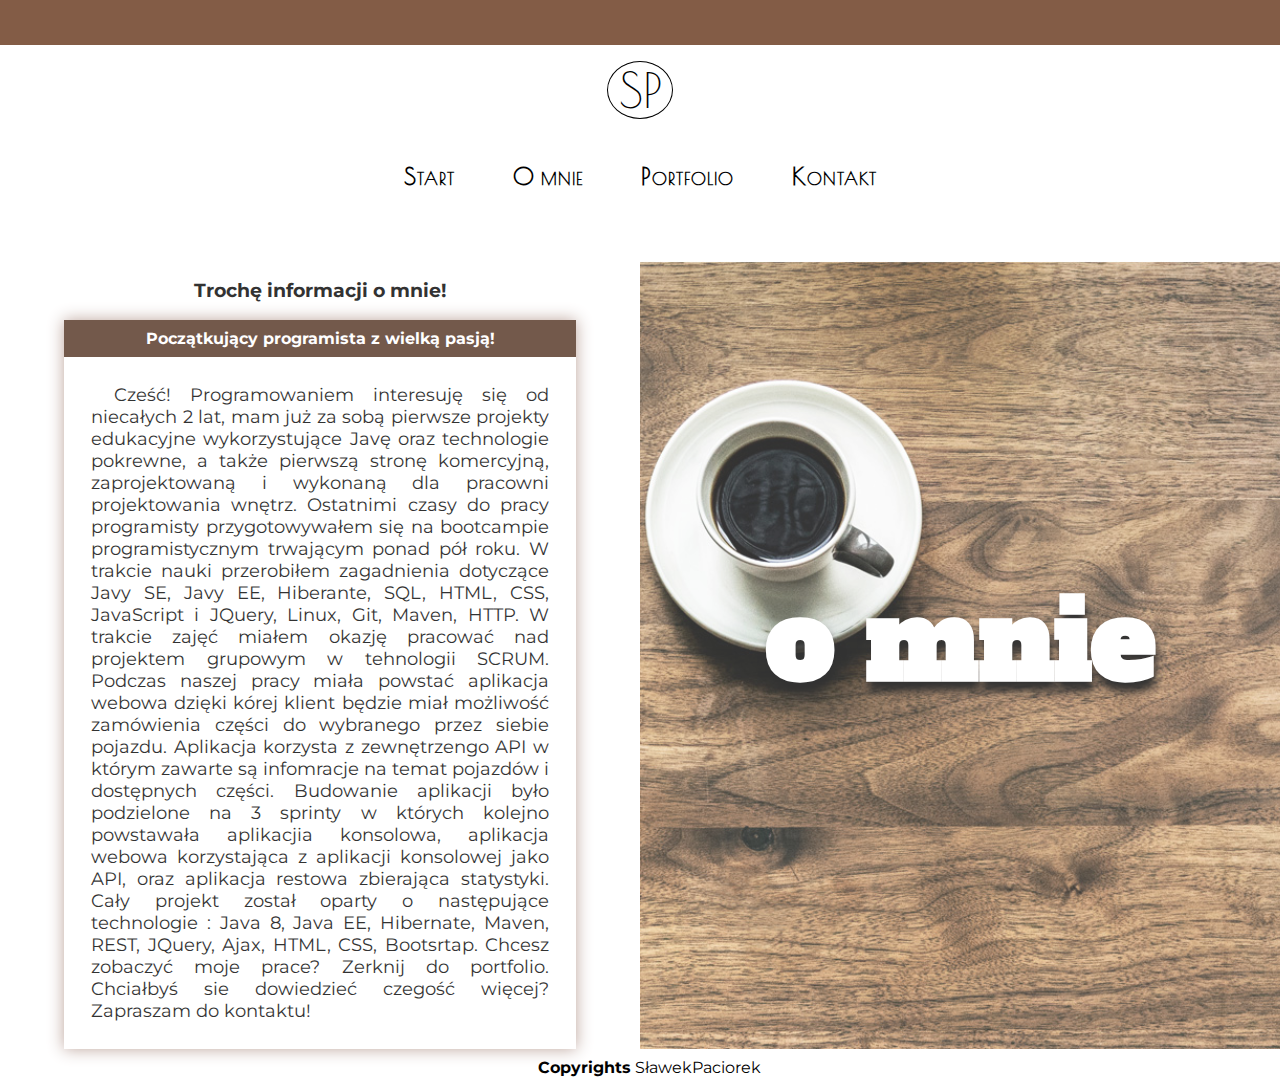
==== aboutme.html @ db7a6787 "Add new subpage and hotfixes" ====
<!DOCTYPE html>
<html lang="en">
<head>
    <meta charset="utf-8">
    <meta name="viewport" content="width=device-width, initial-scale=1, shrink-to-fit=no">
    <title>SlawekPaciorek - JuniorJavaDeveloper</title>

    <!-- Bootstrap core && CSS -->
    <link rel="stylesheet" href="https://stackpath.bootstrapcdn.com/bootstrap/4.1.3/css/bootstrap.min.css" integrity="sha384-MCw98/SFnGE8fJT3GXwEOngsV7Zt27NXFoaoApmYm81iuXoPkFOJwJ8ERdknLPMO" crossorigin="anonymous">
    <link rel="stylesheet" href="https://use.fontawesome.com/releases/v5.3.1/css/all.css" integrity="sha384-mzrmE5qonljUremFsqc01SB46JvROS7bZs3IO2EmfFsd15uHvIt+Y8vEf7N7fWAU" crossorigin="anonymous">
    <link href="https://fonts.googleapis.com/css?family=Alfa+Slab+One|Montserrat|Poiret+One" rel="stylesheet">
    <link rel="stylesheet" href="assets/style.css" type="text/css">
</head>
<body>

<div class="container-fluid">

    <header class="row no-gutter">
        <div class="col-sm-12 top-bar">

                <span>
                    <a href="https://linkedin.com/in/sławomir-paciorek" target="_blank"><i class="fab fa-linkedin fa-2x"></i></a>
                    <a href="https://github.com/slawekpaciorek" target="_blank"><i class="fab fa-github-square fa-2x"></i></a>
                   </span>
        </div>
        <div class="col-sm-12 col-md-3 logo-bar">
                <span>
                    <p class="logo">SP</p>
                </span>
        </div>
        <div class="col-sm-12 col-md-6 menu-bar">
            <ul class="menu">
                <li><a href="index.html">Start</a></li>
                <li><a href="aboutme.html">O mnie</a></li>
                <li><a href="portfolio.html">Portfolio</a></li>
                <li><a href="contact.html">Kontakt</a></li>
            </ul>
        </div>
        <div class="col-sm-12 col-md-3"></div>
    </header>

    <main class="row no-gutter">
        <div class="main-bar">
            <span class="content-box">
                <h3>Trochę informacji o mnie!</h3>
                  <div class="project">
                        <h4>Początkujący programista z wielką pasją!</h4>
                      <span>
                          Cześć! Programowaniem interesuję się od niecałych 2 lat, mam już za sobą
                          pierwsze projekty edukacyjne wykorzystujące Javę oraz technologie pokrewne,
                          a także pierwszą stronę komercyjną, zaprojektowaną i wykonaną dla pracowni projektowania
                          wnętrz. Ostatnimi czasy do pracy programisty przygotowywałem się na bootcampie programistycznym
                          trwającym ponad pół roku. W trakcie nauki przerobiłem zagadnienia dotyczące Javy SE, Javy EE, Hiberante,
                          SQL, HTML, CSS, JavaScript i JQuery, Linux, Git, Maven, HTTP. W trakcie zajęć miałem okazję pracować nad projektem grupowym
                          w tehnologii SCRUM. Podczas naszej pracy miała powstać aplikacja webowa dzięki kórej klient będzie miał możliwość
                          zamówienia części do wybranego przez siebie pojazdu. Aplikacja korzysta z zewnętrzengo API w którym zawarte są infomracje
                          na temat pojazdów i dostępnych części. Budowanie aplikacji było podzielone na 3 sprinty w których kolejno powstawała aplikacjia konsolowa,
                          aplikacja webowa korzystająca z aplikacji konsolowej jako API, oraz aplikacja restowa zbierająca statystyki. Cały projekt został oparty o następujące technologie :
                          Java 8, Java EE, Hibernate, Maven, REST, JQuery, Ajax, HTML, CSS, Bootsrtap. Chcesz zobaczyć moje prace? Zerknij do portfolio. Chciałbyś sie dowiedzieć czegość więcej? Zapraszam do kontaktu!
                      </span>
                  </div>
            </span>
            <span>
                <h2>o mnie</h2>
            </span>
        </div>
    </main>

    <footer class="row no-gutters">
        <div class="bottom-bar">
            <span><strong>Copyrights</strong> SławekPaciorek</span>
        </div>

    </footer>

</div>


<!-- Bootstrap core && JavaScript
================================================== -->
<script src="https://ajax.googleapis.com/ajax/libs/jquery/3.3.1/jquery.min.js"></script>
<script src="https://cdnjs.cloudflare.com/ajax/libs/popper.js/1.14.3/umd/popper.min.js" integrity="sha384-ZMP7rVo3mIykV+2+9J3UJ46jBk0WLaUAdn689aCwoqbBJiSnjAK/l8WvCWPIPm49" crossorigin="anonymous"></script>
<script src="https://stackpath.bootstrapcdn.com/bootstrap/4.1.3/js/bootstrap.min.js" integrity="sha384-ChfqqxuZUCnJSK3+MXmPNIyE6ZbWh2IMqE241rYiqJxyMiZ6OW/JmZQ5stwEULTy" crossorigin="anonymous"></script>
<script src="assets/function.js"></script>

</body>
</html>
---- assets/style.css ----
* {
    margin: 0;
    padding: 0;
}
a:link {
    text-decoration: none;
}
a:hover {
    text-decoration: none;
}
a:visited {
    text-decoration: none;
}
a:active {
    text-decoration: none;
}
.info{
    position: absolute;
    z-index: 100;
    top:25vh;
    left: 25%;
    height: 50vh;
    width: 50%;
    padding: 15vh;
    text-align: center;
    background-color: white;
    opacity: 0.8;
}
.cookieInfo{
    position: absolute;
    padding: 2vh;
    width: 100%;
    bottom: 0;
    text-align: center;
    background-color: black;
    color: #FFFFFF;
}
.top-bar {
    display: table;
    width: 100%;
    height: 5vh;
    background-color: #835c46;
    text-align: right;
}
.top-bar span {
    width: 5px;
    display: table-cell;
    vertical-align: middle;
}
.top-bar span > i {
    color: white;
    margin-right: 1vh;
}
.top-bar a{
    color: white;
}
.logo-bar {
    display: table;
    height: 10vh;
    width: 100%;
}
.logo-bar span {
    display: table-cell;
    vertical-align: middle;
    font-size: 48px;
    font-family: "Poiret One";
    text-align: center;
}
.logo {
    border: solid 1px black;
    border-radius: 50%;
    width: 64px;
    margin: 0 auto;
}
.menu-bar {
    text-align: center;
}
.menu-bar ul {
    list-style: none;
    height: 8vh;
    margin: 1vh auto;
    padding: 2vh;
}
.menu li {
    display: inline-block;
    font-family: "Poiret One", sans-serif;
    font-size: 24px;
    font-weight: 800;
    font-variant: small-caps;
    letter-spacing: 1px;
    margin: 0 3vh;
}
.menu li:hover{
    transform: scale(1.2);
}
.menu-bar li>a{
    color: black;
}
.menu-bar li>a:hover{
    color: darkred;
}
.menu-bar li > a {
    color: black;
}
.main-bar {
    display: table;
    width: 100%;
    height: 80vh;
    background-image: url(images/images/Slawek_PSD_02_tlo.jpg);
    background-size: cover;
    background-position: center;
    background-blend-mode: lighten;
    opacity: 0.8;
}
.main-bar span {
    display: table-cell;
    vertical-align: middle;
    width: 50%;
    text-align: center;
    opacity: 1.0;
}
.main-bar span.content-box{
    vertical-align: top;
}
.main-bar h2{
    font-size:12vh;
    text-shadow: 2px 10px 10px black;
    font-family:"Alfa Slab One", sans-serif;
}
.main-bar h2 {
    font-size: 12vh;
    text-shadow: 2px 10px 10px black;
    font-family: "Alfa Slab One", sans-serif;
    color: white;
    margin-bottom: 3vh;
}
.bottom-bar {
    padding: 1vh;
    width: 100%;
    text-align: center;
    font-family:"Montserrat", sans-serif;
}
.content-box{
    height: 100%;
    background-color: white;
    text-align: center;
}
.content-box h3{
    font-family: "Montserrat", sans-serif;
    padding: 2vh;
    margin: 0;
}
.content-box a{
    display: inline-block;
    width: 70%;
    height: 12vh;
    margin: 3vh 2vh;
    padding: 3.5vh 0;
    box-shadow: 0 0 15px #ad8e83;
    color: black;
}
.content-box a:hover{
    background-color: #735b4f;
    box-shadow: none;
}
.content-box i{
    transition: transform 1s;
}
.content-box i:hover{
    transform: scale(1.2);
}
.phoneContact{
    text-align: center;}
.phoneContact span{
    display: inline-block;
}
.phoneContact span:last-of-type{
    padding: 1vh 0;
    font-size: 28px;
    width: 100%;
    text-align: center;
    font-family: "Montserrat", sans-serif;
}
.projects-box{
    overflow: hidden;
    width: 100%;
    height: 90%;
}
#left:hover, #right:hover{
    transform: none;
    color: #cf050a;
}
#left, #right{
    transition: none;
    padding: 2vh 15%;
}
#project-1{
    background-image: url("images/images/EmployeeContractManager.png");
}
#project-2{
    background-image: url("images/images/UserEngine.png");
}
#project-3{
    background-image: url("images/images/fileanalyzer.png");
}
#project-4{
    background-image: url("images/images/wnetrznosci.png");
}
#project-1,
#project-2,
#project-3,
#project-4{
    background-repeat: no-repeat;
    background-position: center;
    background-size: 100%;
    width: 100%;
    height: 100%;
    float: left;
}
.project {
    margin: auto;
    width: 80%;
    height: 80%;
    text-align: center;
    box-shadow: 0 0 15px #ad8e83;
}
.project h4{
    padding: 1vh;
    margin: 0;
    font-family: "Montserrat", sans-serif;
    background-color: #51301f;
    color: white;
}
.project div{
    display: table;
}
.project div>p{
    display: table-cell;
    vertical-align: middle;
    background-color: #51301f;
    opacity: 0.9;
    color: white;
    margin:5%;
    padding: 0 8%;
    font-size: 18px;
    text-indent: 5%;
    text-align: justify;
    line-height: 24px;
}
.project div>i{
    font-size: 5vh;
    padding:2vh;
    margin-top: 20vh;
    border-radius: 50%;
    background-color: black;
    color: white;
}
.project div>i:hover{
    transform: none;
    background-color: #cf050a;
}
.project div>p a{
    display: inline;
    height: auto;
    width: auto;
    box-shadow: none;
    padding: 0;
    margin: 0;
    color: limegreen;
    background-color: #51301f;
    font-weight: bolder;
}
.project div>p a:hover{
    background-color:#51301f ;
}

.project span{
    text-indent: 5%;
    font-size: 18px;
    font-family: "Montserrat", sans-serif;
    text-align: justify;
    padding: 3vh;
}
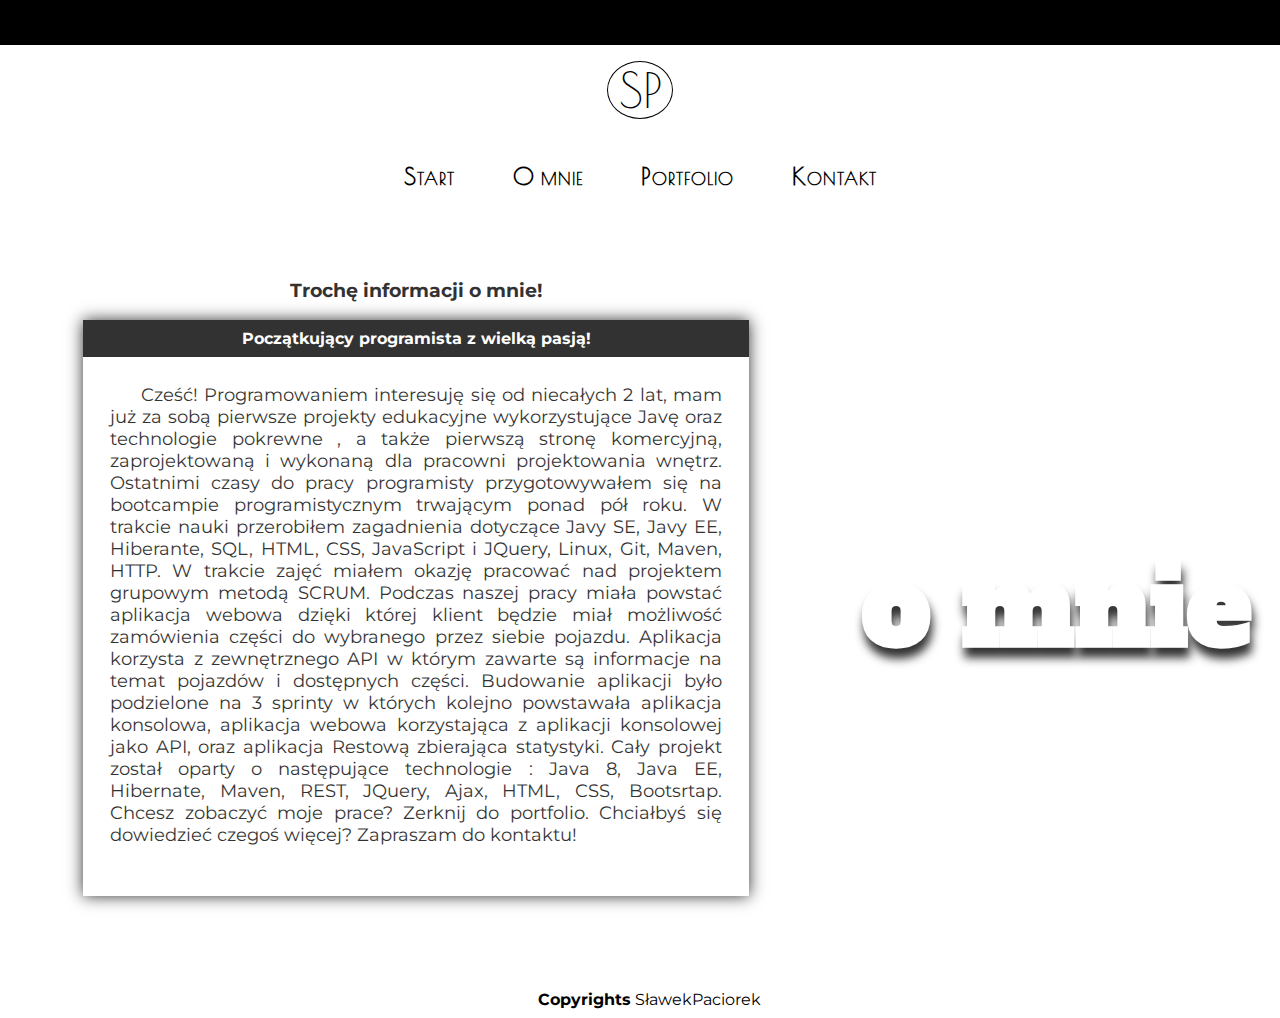
==== commit 37fb9d25: "Edit content in AboutMe" ====
--- a/aboutme.html
+++ b/aboutme.html
@@ -46,18 +46,19 @@
                   <div class="project">
                         <h4>Początkujący programista z wielką pasją!</h4>
                       <span>
-                          Cześć! Programowaniem interesuję się od niecałych 2 lat, mam już za sobą
-                          pierwsze projekty edukacyjne wykorzystujące Javę oraz technologie pokrewne,
-                          a także pierwszą stronę komercyjną, zaprojektowaną i wykonaną dla pracowni projektowania
-                          wnętrz. Ostatnimi czasy do pracy programisty przygotowywałem się na bootcampie programistycznym
-                          trwającym ponad pół roku. W trakcie nauki przerobiłem zagadnienia dotyczące Javy SE, Javy EE, Hiberante,
-                          SQL, HTML, CSS, JavaScript i JQuery, Linux, Git, Maven, HTTP. W trakcie zajęć miałem okazję pracować nad projektem grupowym
-                          w tehnologii SCRUM. Podczas naszej pracy miała powstać aplikacja webowa dzięki kórej klient będzie miał możliwość
-                          zamówienia części do wybranego przez siebie pojazdu. Aplikacja korzysta z zewnętrzengo API w którym zawarte są infomracje
-                          na temat pojazdów i dostępnych części. Budowanie aplikacji było podzielone na 3 sprinty w których kolejno powstawała aplikacjia konsolowa,
-                          aplikacja webowa korzystająca z aplikacji konsolowej jako API, oraz aplikacja restowa zbierająca statystyki. Cały projekt został oparty o następujące technologie :
-                          Java 8, Java EE, Hibernate, Maven, REST, JQuery, Ajax, HTML, CSS, Bootsrtap. Chcesz zobaczyć moje prace? Zerknij do portfolio. Chciałbyś sie dowiedzieć czegość więcej? Zapraszam do kontaktu!
+                          Cześć! Programowaniem interesuję się od niecałych 2 lat, mam już za sobą pierwsze projekty edukacyjne wykorzystujące Javę oraz technologie pokrewne
+                          , a także pierwszą stronę komercyjną, zaprojektowaną i wykonaną dla pracowni projektowania wnętrz.
+                          Ostatnimi czasy do pracy programisty przygotowywałem się na bootcampie programistycznym trwającym ponad pół roku.
+                          W trakcie nauki przerobiłem zagadnienia dotyczące Javy SE, Javy EE, Hiberante, SQL, HTML, CSS, JavaScript i JQuery, Linux, Git, Maven, HTTP.
+                          W trakcie zajęć miałem okazję pracować nad projektem grupowym metodą SCRUM. Podczas naszej pracy miała powstać aplikacja webowa dzięki
+                          której klient będzie miał możliwość zamówienia części do wybranego przez siebie pojazdu.
+                          Aplikacja korzysta z zewnętrznego API w którym zawarte są informacje na temat pojazdów i dostępnych części.
+                          Budowanie aplikacji było podzielone na 3 sprinty w których kolejno powstawała aplikacja konsolowa, aplikacja webowa
+                          korzystająca z aplikacji konsolowej jako API, oraz aplikacja Restową zbierająca statystyki.
+                          Cały projekt został oparty o następujące technologie : Java 8, Java EE, Hibernate, Maven, REST, JQuery, Ajax, HTML, CSS, Bootsrtap.
+                          Chcesz zobaczyć moje prace? Zerknij do portfolio. Chciałbyś się dowiedzieć czegoś więcej? Zapraszam do kontaktu!
                       </span>
+                  </span>
                   </div>
             </span>
             <span>
--- a/assets/style.css
+++ b/assets/style.css
@@ -39,7 +39,7 @@
     display: table;
     width: 100%;
     height: 5vh;
-    background-color: #835c46;
+    background-color: #000;
     text-align: right;
 }
 .top-bar span {
@@ -96,17 +96,35 @@
 .menu-bar li>a{
     color: black;
 }
-.menu-bar li>a:hover{
-    color: darkred;
-}
-.menu-bar li > a {
-    color: black;
+.menu-bar li:first-of-type>a:hover{
+    color: red;
+}
+.menu-bar li:first-of-type>a:activ{
+    color: red;
+}
+.menu-bar li:nth-of-type(2)>a:hover{
+    color: gold;
+}
+.menu-bar li:nth-of-type(2)>a:active{
+    color: gold;
+}
+.menu-bar li:nth-of-type(3)>a:hover{
+    color: green;
+}
+.menu-bar li:nth-of-type(3)>a:active{
+    color: green;
+}
+.menu-bar li:last-of-type>a:hover{
+    color:blue;
+}
+.menu-bar li:last-of-type>a:active{
+    color: blue;
 }
 .main-bar {
     display: table;
     width: 100%;
     height: 80vh;
-    background-image: url(images/images/Slawek_PSD_02_tlo.jpg);
+    background-image: url(images/images/background.jpg);
     background-size: cover;
     background-position: center;
     background-blend-mode: lighten;
@@ -115,7 +133,7 @@
 .main-bar span {
     display: table-cell;
     vertical-align: middle;
-    width: 50%;
+    width: 65%;
     text-align: center;
     opacity: 1.0;
 }
@@ -123,8 +141,8 @@
     vertical-align: top;
 }
 .main-bar h2{
-    font-size:12vh;
-    text-shadow: 2px 10px 10px black;
+    font-size:13vh;
+    text-shadow: 4px 12px 15px black;
     font-family:"Alfa Slab One", sans-serif;
 }
 .main-bar h2 {
@@ -156,11 +174,11 @@
     height: 12vh;
     margin: 3vh 2vh;
     padding: 3.5vh 0;
-    box-shadow: 0 0 15px #ad8e83;
+    box-shadow: 0 0 15px black;
     color: black;
 }
 .content-box a:hover{
-    background-color: #735b4f;
+    background-color: black;
     box-shadow: none;
 }
 .content-box i{
@@ -170,7 +188,8 @@
     transform: scale(1.2);
 }
 .phoneContact{
-    text-align: center;}
+    text-align: center;
+}
 .phoneContact span{
     display: inline-block;
 }
@@ -212,9 +231,9 @@
 #project-4{
     background-repeat: no-repeat;
     background-position: center;
-    background-size: 100%;
-    width: 100%;
-    height: 100%;
+    background-size: cover;
+    width: 100%;
+    height: 90%;
     float: left;
 }
 .project {
@@ -222,13 +241,13 @@
     width: 80%;
     height: 80%;
     text-align: center;
-    box-shadow: 0 0 15px #ad8e83;
+    box-shadow: 0 0 15px black;
 }
 .project h4{
     padding: 1vh;
     margin: 0;
     font-family: "Montserrat", sans-serif;
-    background-color: #51301f;
+    background-color: black;
     color: white;
 }
 .project div{
@@ -237,7 +256,7 @@
 .project div>p{
     display: table-cell;
     vertical-align: middle;
-    background-color: #51301f;
+    background-color: black;
     opacity: 0.9;
     color: white;
     margin:5%;
@@ -267,11 +286,11 @@
     padding: 0;
     margin: 0;
     color: limegreen;
-    background-color: #51301f;
+    background-color: black;
     font-weight: bolder;
 }
 .project div>p a:hover{
-    background-color:#51301f ;
+    background-color:#605d5c ;
 }
 
 .project span{
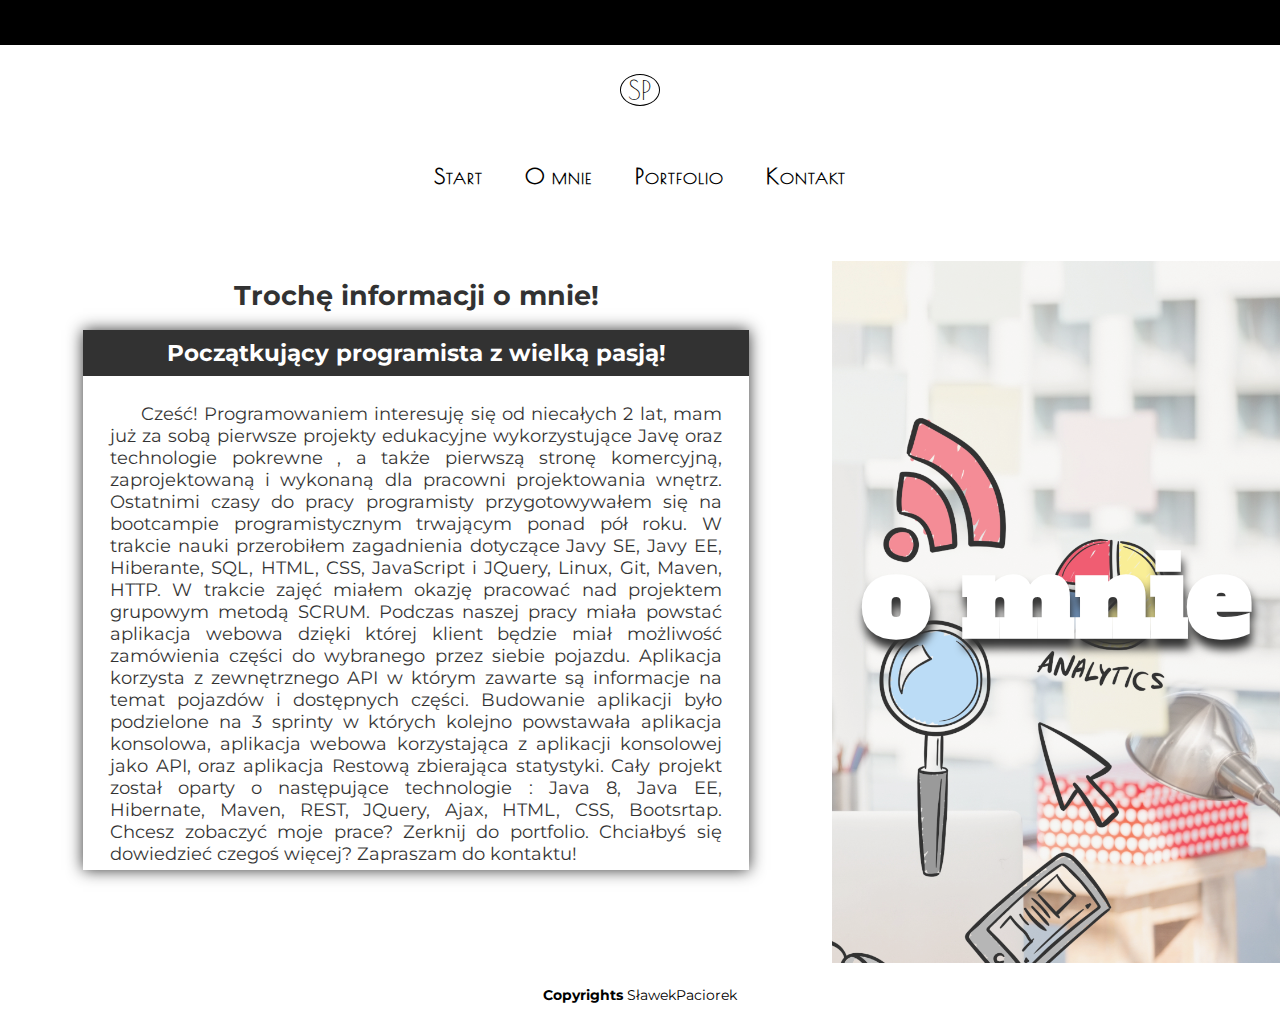
==== commit ddf68080: "Improve some RWD, fonts, fix classes" ====
--- a/aboutme.html
+++ b/aboutme.html
@@ -23,12 +23,12 @@
                     <a href="https://github.com/slawekpaciorek" target="_blank"><i class="fab fa-github-square fa-2x"></i></a>
                    </span>
         </div>
-        <div class="col-sm-12 col-md-3 logo-bar">
+        <div class="col-sm-12 col-md-12 col-lg-3 logo-bar">
                 <span>
                     <p class="logo">SP</p>
                 </span>
         </div>
-        <div class="col-sm-12 col-md-6 menu-bar">
+        <div class="col-sm-12 col-md-12 col-lg-6 menu-bar">
             <ul class="menu">
                 <li><a href="index.html">Start</a></li>
                 <li><a href="aboutme.html">O mnie</a></li>
@@ -36,7 +36,8 @@
                 <li><a href="contact.html">Kontakt</a></li>
             </ul>
         </div>
-        <div class="col-sm-12 col-md-3"></div>
+        <div class="col-sm-12 col-md-12 col-lg-3">
+        </div>
     </header>
 
     <main class="row no-gutter">
@@ -45,7 +46,7 @@
                 <h3>Trochę informacji o mnie!</h3>
                   <div class="project">
                         <h4>Początkujący programista z wielką pasją!</h4>
-                      <span>
+                      <p class="description">
                           Cześć! Programowaniem interesuję się od niecałych 2 lat, mam już za sobą pierwsze projekty edukacyjne wykorzystujące Javę oraz technologie pokrewne
                           , a także pierwszą stronę komercyjną, zaprojektowaną i wykonaną dla pracowni projektowania wnętrz.
                           Ostatnimi czasy do pracy programisty przygotowywałem się na bootcampie programistycznym trwającym ponad pół roku.
@@ -57,7 +58,7 @@
                           korzystająca z aplikacji konsolowej jako API, oraz aplikacja Restową zbierająca statystyki.
                           Cały projekt został oparty o następujące technologie : Java 8, Java EE, Hibernate, Maven, REST, JQuery, Ajax, HTML, CSS, Bootsrtap.
                           Chcesz zobaczyć moje prace? Zerknij do portfolio. Chciałbyś się dowiedzieć czegoś więcej? Zapraszam do kontaktu!
-                      </span>
+                      </p>
                   </span>
                   </div>
             </span>
--- a/assets/style.css
+++ b/assets/style.css
@@ -21,10 +21,11 @@
     left: 25%;
     height: 50vh;
     width: 50%;
-    padding: 15vh;
+    padding: 15vh 5vh;
     text-align: center;
     background-color: white;
     opacity: 0.8;
+    font-size: 2vh;
 }
 .cookieInfo{
     position: absolute;
@@ -43,16 +44,18 @@
     text-align: right;
 }
 .top-bar span {
-    width: 5px;
+    width: 0.2em;
+    font-size: 1.5vh;
     display: table-cell;
     vertical-align: middle;
 }
 .top-bar span > i {
     color: white;
-    margin-right: 1vh;
+    margin-right:1em;
 }
 .top-bar a{
     color: white;
+    margin-right: 0.4em;
 }
 .logo-bar {
     display: table;
@@ -62,14 +65,14 @@
 .logo-bar span {
     display: table-cell;
     vertical-align: middle;
-    font-size: 48px;
-    font-family: "Poiret One";
+    font-size: 2vw;
+    font-family: "Poiret One", sans-serif;
     text-align: center;
 }
 .logo {
     border: solid 1px black;
     border-radius: 50%;
-    width: 64px;
+    width: 3vw;
     margin: 0 auto;
 }
 .menu-bar {
@@ -84,11 +87,11 @@
 .menu li {
     display: inline-block;
     font-family: "Poiret One", sans-serif;
-    font-size: 24px;
+    font-size: 2.5vh;
     font-weight: 800;
     font-variant: small-caps;
     letter-spacing: 1px;
-    margin: 0 3vh;
+    margin: 0 1.5vw;
 }
 .menu li:hover{
     transform: scale(1.2);
@@ -99,31 +102,19 @@
 .menu-bar li:first-of-type>a:hover{
     color: red;
 }
-.menu-bar li:first-of-type>a:activ{
-    color: red;
-}
 .menu-bar li:nth-of-type(2)>a:hover{
     color: gold;
 }
-.menu-bar li:nth-of-type(2)>a:active{
-    color: gold;
-}
 .menu-bar li:nth-of-type(3)>a:hover{
     color: green;
 }
-.menu-bar li:nth-of-type(3)>a:active{
-    color: green;
-}
 .menu-bar li:last-of-type>a:hover{
     color:blue;
 }
-.menu-bar li:last-of-type>a:active{
-    color: blue;
-}
 .main-bar {
     display: table;
     width: 100%;
-    height: 80vh;
+    height: 78vh;
     background-image: url(images/images/background.jpg);
     background-size: cover;
     background-position: center;
@@ -153,10 +144,17 @@
     margin-bottom: 3vh;
 }
 .bottom-bar {
-    padding: 1vh;
-    width: 100%;
+    display: table;
+    font-size: 1.6vh;
+    width: 100%;
+    height: 7vh;
     text-align: center;
     font-family:"Montserrat", sans-serif;
+}
+.bottom-bar span{
+    height: 100%;
+    display: table-cell;
+    vertical-align: middle;
 }
 .content-box{
     height: 100%;
@@ -165,15 +163,16 @@
 }
 .content-box h3{
     font-family: "Montserrat", sans-serif;
+    font-size: 3vh;
     padding: 2vh;
     margin: 0;
 }
 .content-box a{
     display: inline-block;
     width: 70%;
-    height: 12vh;
-    margin: 3vh 2vh;
-    padding: 3.5vh 0;
+    font-size: 1.5vh;
+    margin: 1.5vh 1vh;
+    padding: 5vh 0;
     box-shadow: 0 0 15px black;
     color: black;
 }
@@ -194,8 +193,7 @@
     display: inline-block;
 }
 .phoneContact span:last-of-type{
-    padding: 1vh 0;
-    font-size: 28px;
+    font-size: 2.5vh;
     width: 100%;
     text-align: center;
     font-family: "Montserrat", sans-serif;
@@ -242,10 +240,12 @@
     height: 80%;
     text-align: center;
     box-shadow: 0 0 15px black;
+    box-sizing: border-box;
 }
 .project h4{
     padding: 1vh;
     margin: 0;
+    font-size: 2.5vh;
     font-family: "Montserrat", sans-serif;
     background-color: black;
     color: white;
@@ -261,10 +261,10 @@
     color: white;
     margin:5%;
     padding: 0 8%;
-    font-size: 18px;
+    font-size: 2.2vh;
     text-indent: 5%;
     text-align: justify;
-    line-height: 24px;
+    line-height: 1.4em;
 }
 .project div>i{
     font-size: 5vh;
@@ -288,15 +288,19 @@
     color: limegreen;
     background-color: black;
     font-weight: bolder;
+    font-size: 2.5vh;
 }
 .project div>p a:hover{
     background-color:#605d5c ;
 }
-
-.project span{
+.project span, .project p.description{
     text-indent: 5%;
-    font-size: 18px;
+    font-size: 2vh;
     font-family: "Montserrat", sans-serif;
     text-align: justify;
     padding: 3vh;
 }
+.description{
+    overflow-y: scroll;
+    height: 90%;
+}
